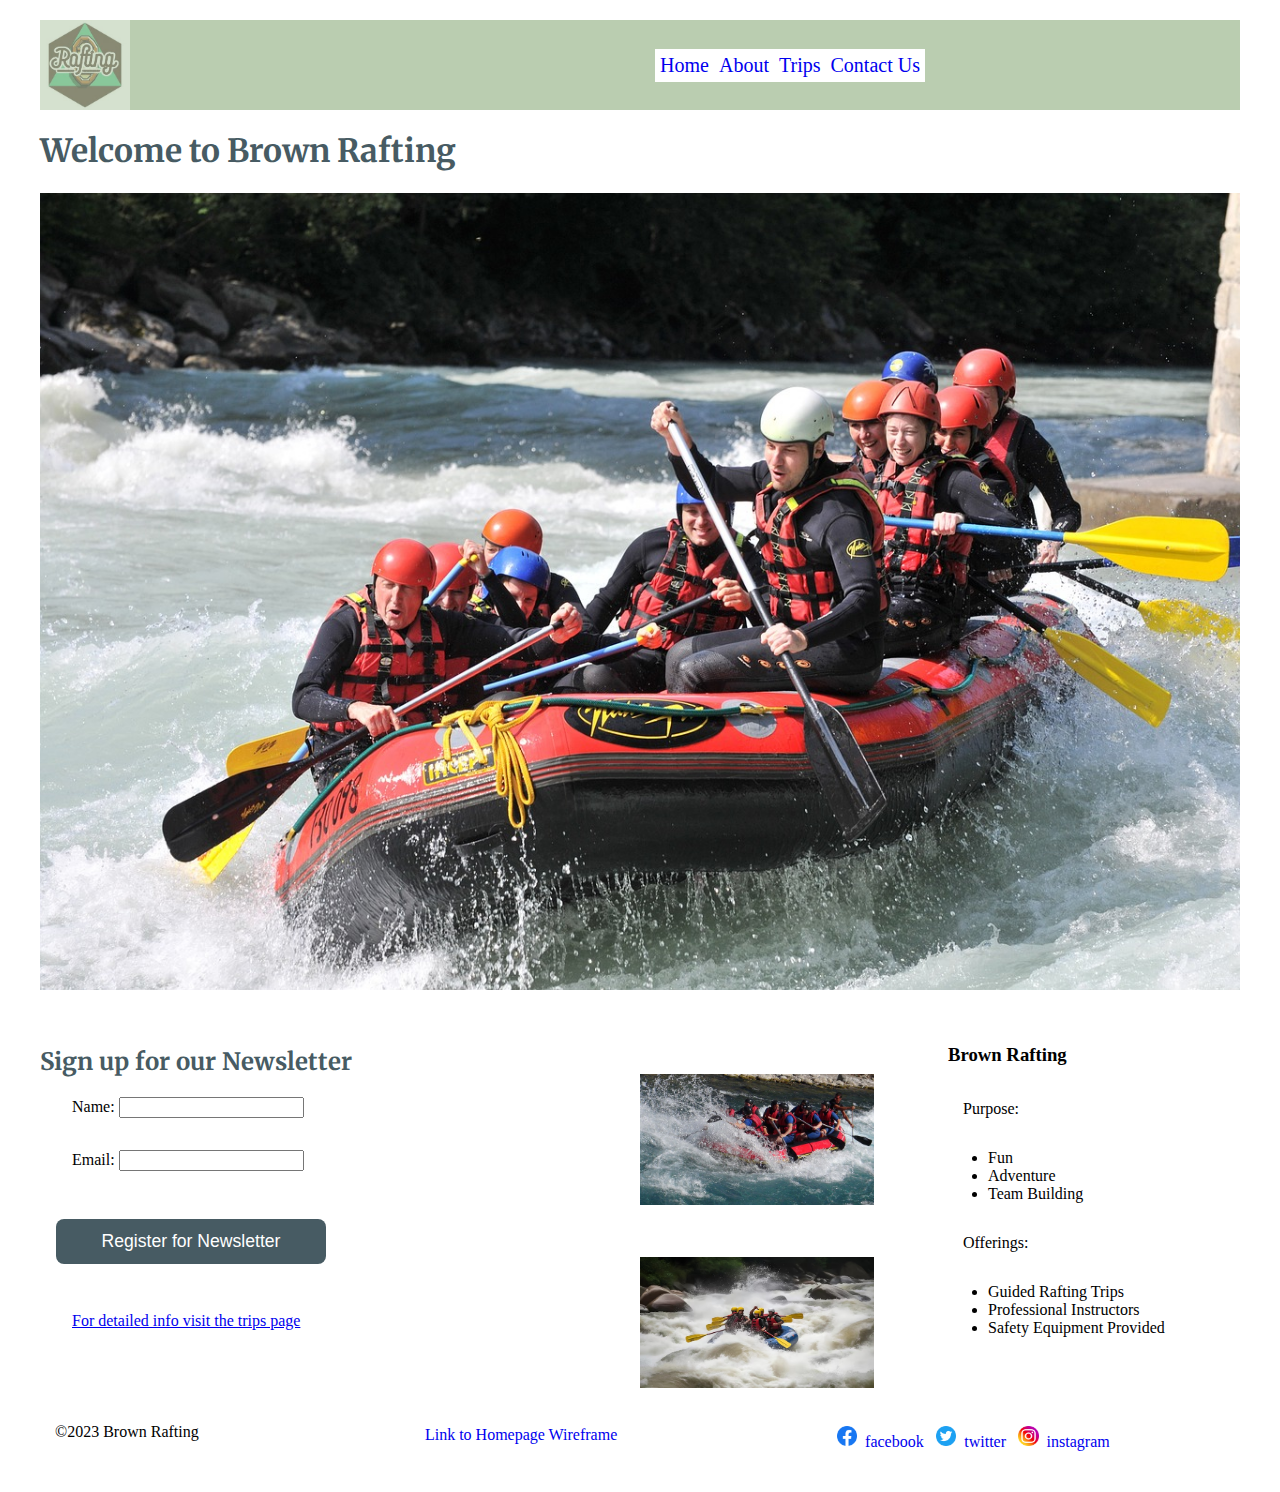
==== wwr/index.html @ 447ff726 "Home page Brown Rafting" ====
<!DOCTYPE html>
<html lang="en-US">
  <head>
    <meta charset="UTF-8" />
    <meta name="viewport" content="width=device-width, initial-scale=1.0" />
    <meta name="description" content="Brown Rafting" />
    <meta name="author" content="Anthony Izekor" />
    <title>Home Page: Brown Rafting</title>
    <link rel="stylesheet" href="styles/rafting.css" />
  </head>
  <body>
    <header>
      <img src="images/brownrafting.jpeg" alt="logo" />
      <nav>
        <a href="index.html">Home</a>
        <a href="about.html">About</a>
        <a href="trips.html">Trips</a>
        <a href="contact.html">Contact Us</a>
      </nav>
    </header>

    <main>
        <div class="welcome">
            <h1>Welcome to Brown Rafting</h1>
            <img src="images/homepage-1.jpg" alt="Rafters on water" />
        </div>

      <div class="newsletteroffering"> 
      <div class="newsletter">
        <h2>Sign up for our Newsletter</h2>
        <form>
          <div>
            <label for="name">Name:</label>
            <input type="text" id="name" name="name" />
          </div>

          <div>
            <label for="email">Email:</label>
            <input type="email" id="email" name="email" />
          </div>

          <button type="submit">Register for Newsletter</button>
        </form>

        <div id="link"><a href="trips.html">For detailed info visit the trips page</a></div>
      </div>

      <div class="offerings">
        <div>
            <img src="images/homepage-2.jpg" alt="Rafters on water">
            <img src="images/homepage-3.avif" alt="Rafters on water">
        </div>
        <div>
            <h3>Brown Rafting</h3>
            <div>
                <p>Purpose:</p>
                <ul>
                    <li>Fun</li>
                    <li>Adventure</li>
                    <li>Team Building</li>
                </ul>
            </div>
            <div>
                <p>Offerings:</p>
                <ul>
                    <li>Guided Rafting Trips</li>
                    <li>Professional Instructors</li>
                    <li>Safety Equipment Provided</li>
                </ul>
            </div>
        </div>
      </div>
    </div>
    </main>

    <footer>
      <p>©2023 Brown Rafting</p>
      <a href="images/wireframe-homepage.png">Link to Homepage Wireframe</a>
      <div>
        <a href="https://facebook.com"
          ><img src="images/facebook.webp" alt="facebook logo" />facebook</a
        >
        <a href="https://twitter.com"
          ><img src="images/x.webp" alt="twitter logo" />twitter</a
        >
        <a href="https://instagram.com"
          ><img src="images/instagram.webp" alt="instagram logo" />instagram</a
        >
      </div>
    </footer>
  </body>
</html>
---- wwr/styles/rafting.css ----
@import url('https://fonts.googleapis.com/css2?family=Merriweather&family=Raleway&display=swap');
:root {
    --primary-color: #2E2C2F;
    --secondary-color: #729B79;
    --accent1-color: #475B63;
    --accent2-color:  #BACDB0;;

    --heading-font: 'Merriweather', serif;
    --paragraph-font: 'Raleway', sans-serif;

    --nav-background-color: #BACDB0;
    --nav-link-color: #729B79;
    --nav-hover-link-color: #475B63;
    --nav-hover-background-color: #2E2C2F;
}
body {
    max-width: 1200px;
    margin: 0 auto; 
    padding: 20px;
}

 h1, h2 {
    font-family: var(--heading-font);
    color: var(--accent1-color);
}

p {
    padding: 15px;
}

footer a {
    text-decoration: none;
}

.hero img {
    display: block;
    width: 100%;
    height: auto;
}

.hero {
    position: relative;
}

.hero h1 {
    position: absolute;
    top: 20%;
    left: 30%;
}

.hero article {
    position: absolute;
    top: 30%;
    width: 50%;
    height: auto;
    left: 20%;
}

.hero article img {
    float: right;
    width: 200px;
}

article {
    background-color: var(--accent2-color);
    opacity: 0.8;
}
 
header {
    background-color: var(--accent2-color); 
    display: grid;
    grid-template-columns: 1fr 3fr;
}

header nav a {
    border-width: 1px 1px 1px 0; 
    border-color: #000; 
    grid-gap: 5px;
    padding: 5px;
    text-decoration: none;
    background-color: white;
    font: var(--paragraph-font);
    font-size: 20px
}

header nav {
    display: flex;
    align-items: center;
    justify-content: center;
}

header img {
    opacity: 0.4;
    width: 30%;
    height: auto;
}
    
.history img {
    width: 150px;
    height: auto;
}

.history {
    display: flex;
    flex-direction: column;
}

.history div {
    display: flex;
}

.adventure {
    display: flex;
    flex-direction: column;
}

.adventure div {
    display: grid;
    grid-template-columns: 1fr 1fr;
}

footer {
    display: flex;
    justify-content: space-between;
}

footer div a img {
    width: 5%;
    height: auto;
    padding-right: 0.5rem;
    padding-left: 0.5rem;
}

footer div, a {
    padding-top: 2.1rem;
}

.info p {
    font-size: 1.2rem;
}

.happy-staff {
    display: flex;
    flex-direction: column;
    align-items: center;
    margin-top: 2rem;
    margin-bottom: 2rem;
}

.staff-img {
    width: 500px;
    height: auto;
}

.staff {
    margin-top: 1rem;
    margin-bottom: 1rem;
}

.staff-info {
    display: flex;
    flex-direction: column;
    padding-top: 0.5rem;
    padding-bottom: 0.5rem;
}

.staff-info span {
    margin-bottom: 0.5rem;
}

form {
    width: 50%;
    height: auto;
}

fieldset {
    display: flex;
    flex-direction: column;
    margin: 1rem;
    padding: 1rem;
    border: 1px solid rgba(0, 0, 0, 0.2)
}

fieldset div {
    margin-bottom: 1rem;
    margin-top: 1rem;
}

.message {
    display: flex;
}

textarea {
    margin-left: 0.5rem;
}

.purpose input, .purpose label {
    margin-bottom: 0.5rem;
}

.name input, .email input {
    width: 70%;
}

button {
    margin: 1rem;
    color: white;
    border: none;
    border-radius: 0.5rem;
    padding: 0.75rem;
    font-size: 1.1rem;
    background-color: var(--accent1-color);
    width: 90%;
}

button:hover {
    background-color: var(--accent2-color);
    cursor: pointer;
}

.sections {
    display: flex;
}

.sections section {
    width: 50%;
    padding: 20px;
    border: 1px solid var(--primary-color);
    box-sizing: border-box;
}

.sections section div img, .sections section div p {
    display: block;
    width: 80%;
    height: auto;
    margin: 0 auto;
}

section div a {
    font-size: 25px;
}

table {
    width: 90%;
    height: auto;
    color: var(--primary-color);
    background-color: var(--accent2-color);
}

.table {
    margin-top: 7rem;
}

table tr th, table tr td {
    margin: 0 auto;
    padding: 20px;
    text-align: center;
}

.welcome img {
    width: 100%;
    height: auto;
}

.newsletteroffering {
    display: flex;
    margin-top: 2rem;
}

.offerings {
    display: grid;
    grid-template-columns: 1fr 1fr;
    gap: 1rem;
    width: 50%;
}

.offerings div img {
    width: 80%;
    margin-top: 3rem;
}

.newsletter {
    width: 50%;
}

.newsletter form div {
    margin-bottom: 2rem;
    margin-left: 2rem;
}

.newsletter #link {
    margin-top: 2rem;
    margin-left: 2rem;
}
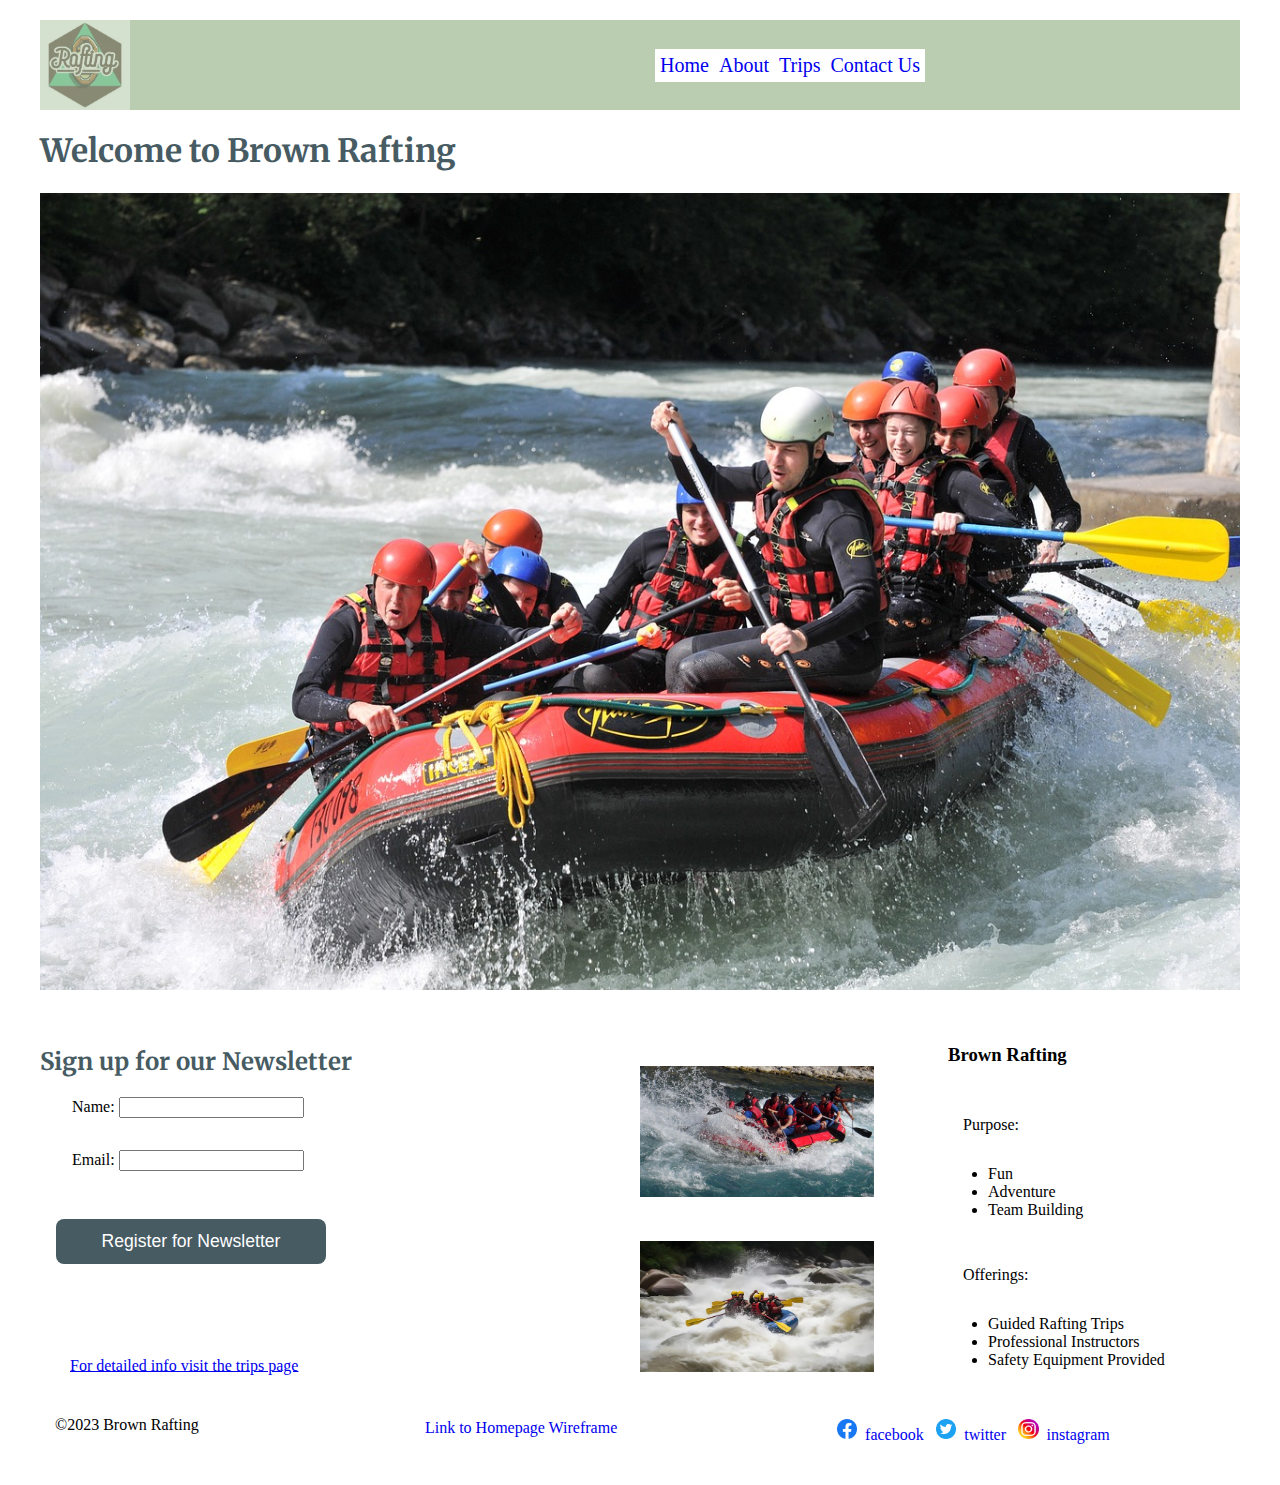
==== commit 07793434: "minor changes" ====
--- a/wwr/index.html
+++ b/wwr/index.html
@@ -50,7 +50,7 @@
             <img src="images/homepage-2.jpg" alt="Rafters on water">
             <img src="images/homepage-3.avif" alt="Rafters on water">
         </div>
-        <div>
+        <div id="purpose">
             <h3>Brown Rafting</h3>
             <div>
                 <p>Purpose:</p>
--- a/wwr/styles/rafting.css
+++ b/wwr/styles/rafting.css
@@ -276,7 +276,7 @@
 
 .offerings div img {
     width: 80%;
-    margin-top: 3rem;
+    margin-top: 2.5rem;
 }
 
 .newsletter {
@@ -289,7 +289,13 @@
 }
 
 .newsletter #link {
-    margin-top: 2rem;
-    margin-left: 2rem;
-}
-
+    margin-top: 12.8%;
+    margin-left: 5%;
+}
+
+#purpose {
+    display: flex;
+    flex-direction: column;
+    justify-content: space-between;
+}
+
